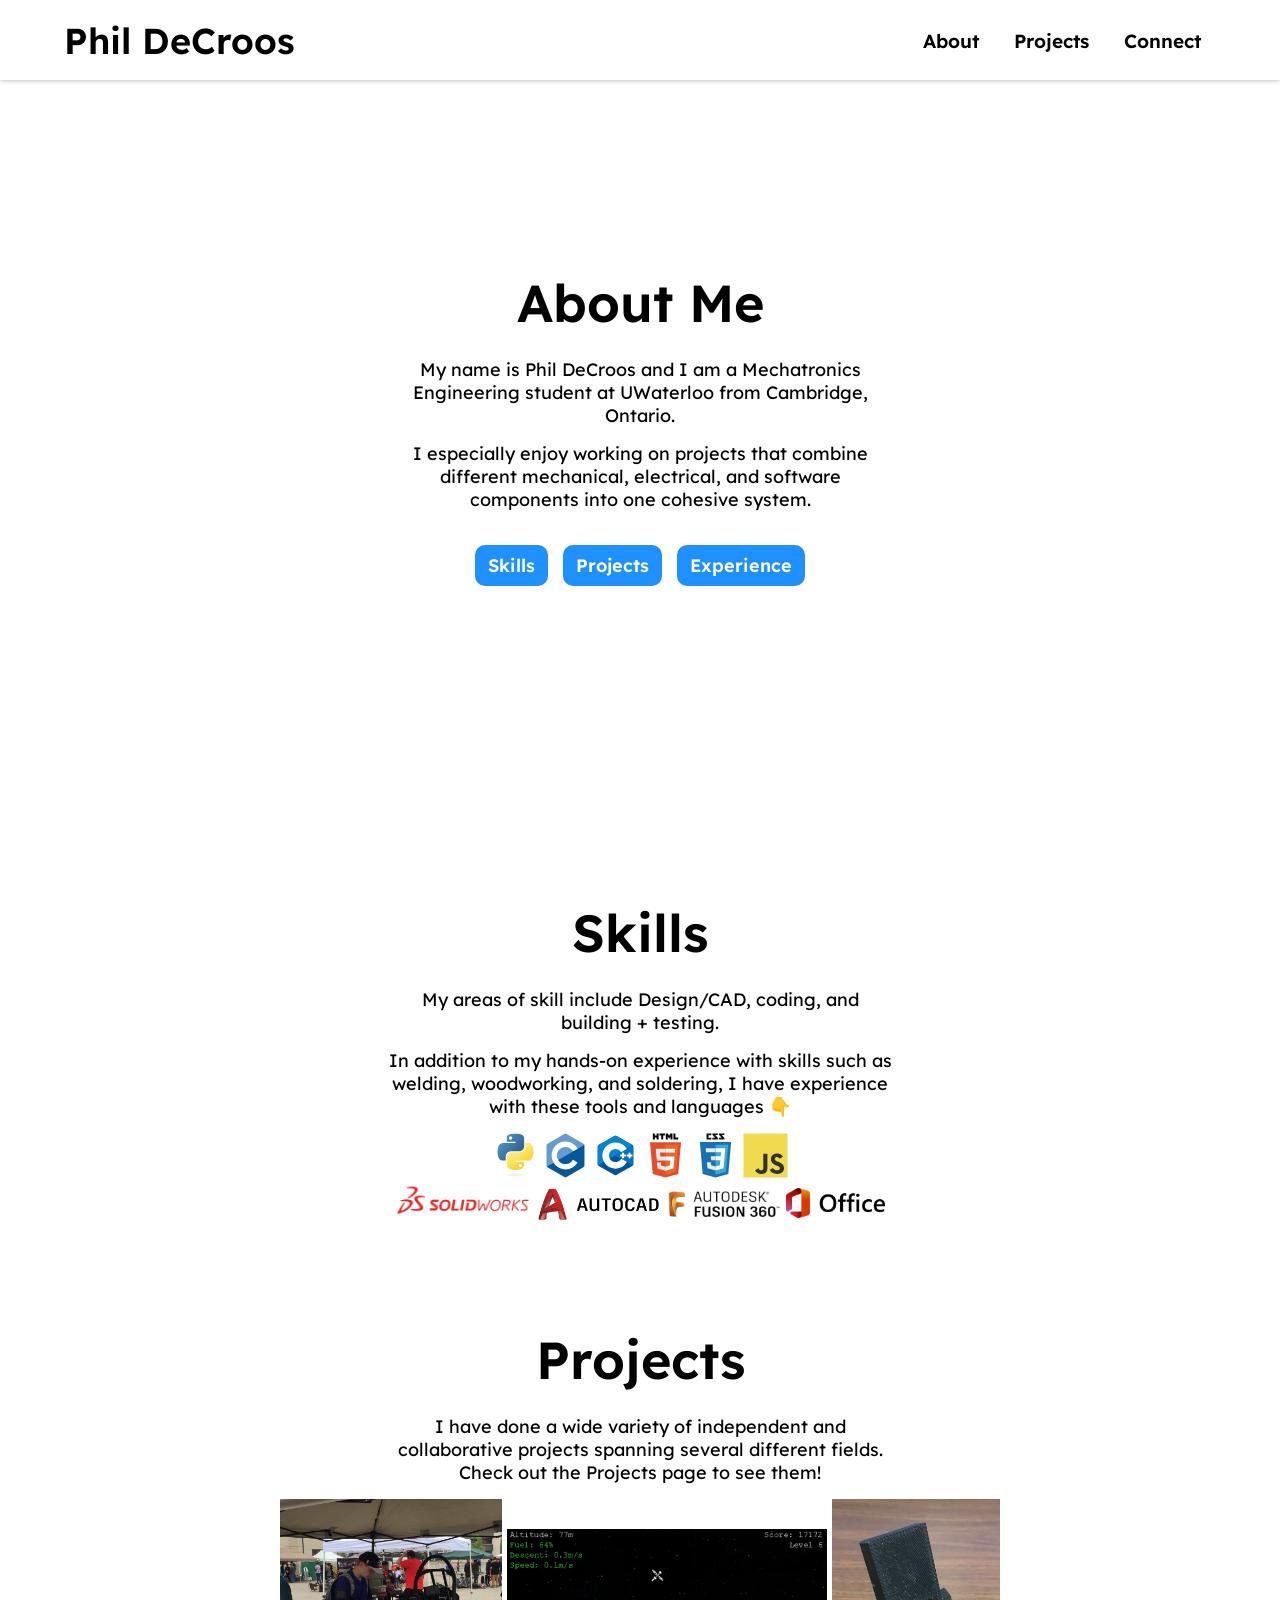
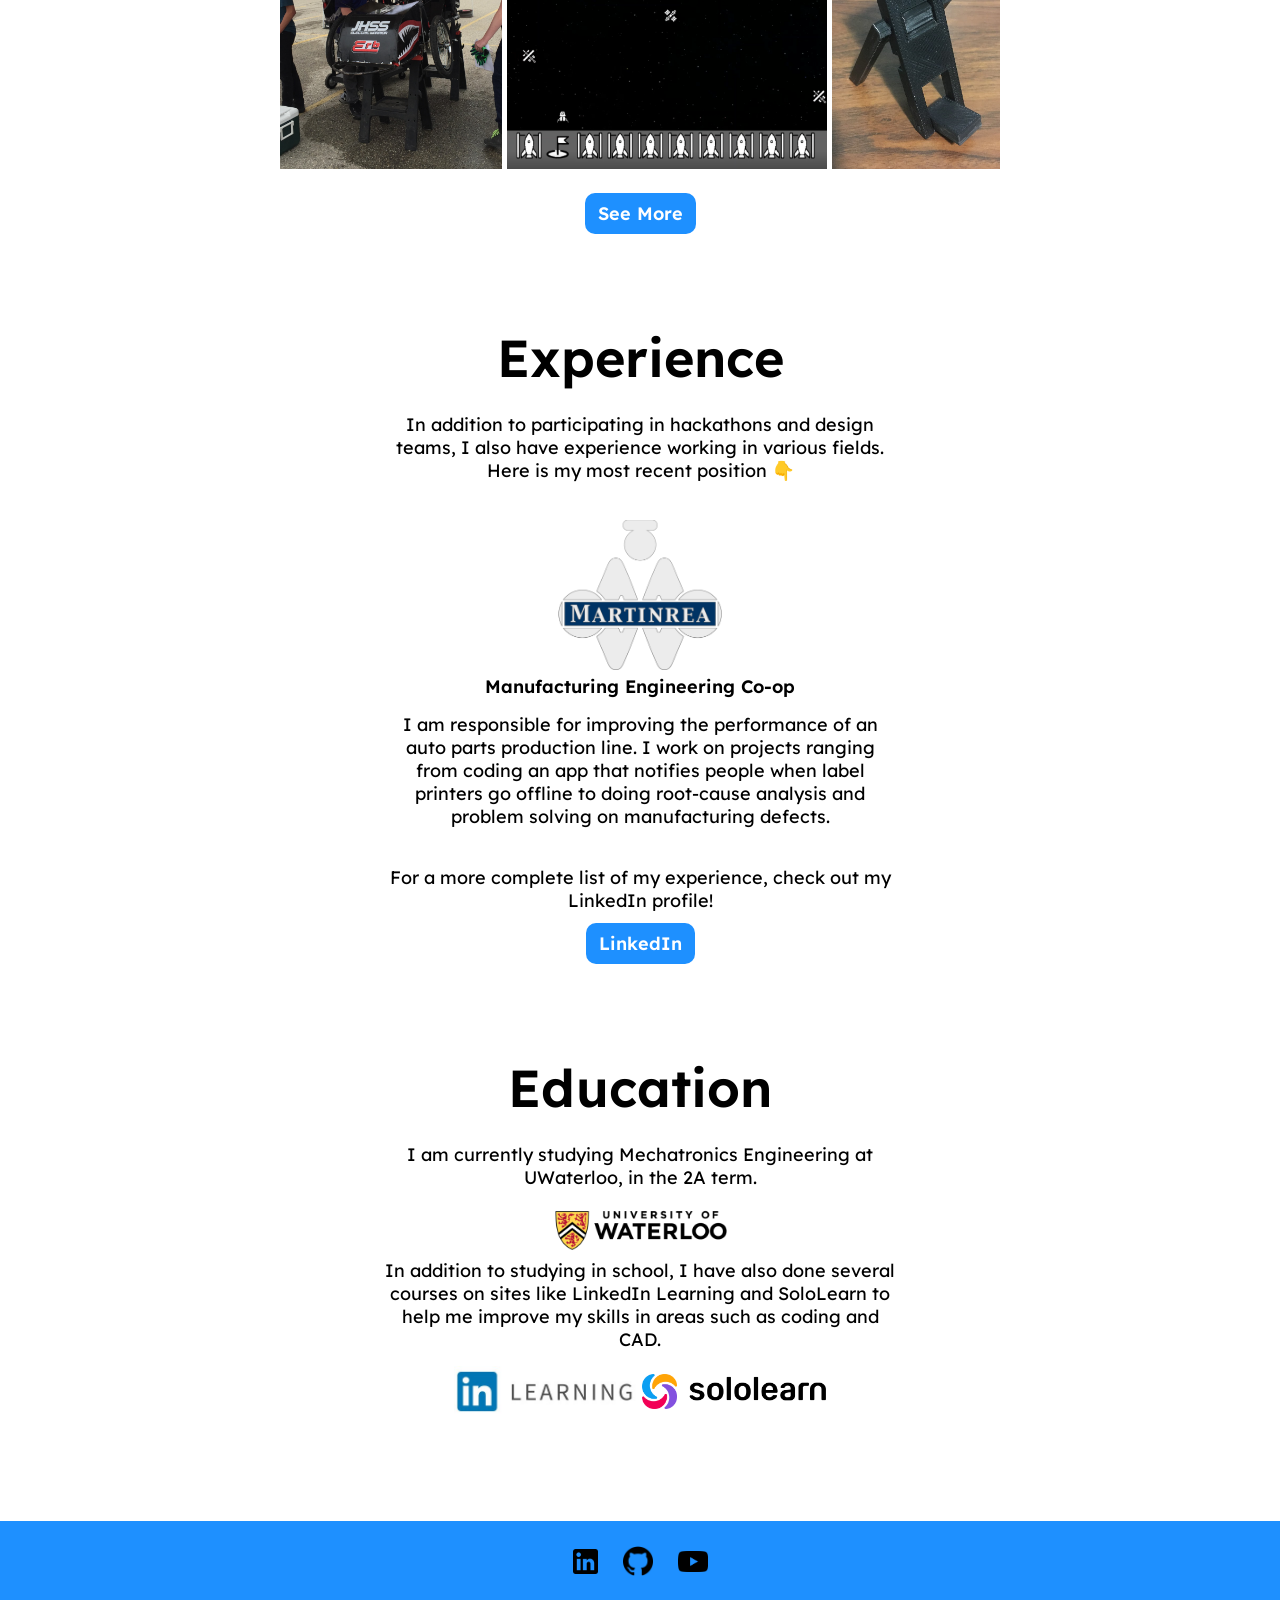
==== about.html @ ab0a5c9c "add about.html page" ====
<!DOCTYPE html> 
<!--
    if you're reading this, you know what to do
               v  v  v  v  v  v  v
            > pdecroos@uwaterloo.ca <
               ^  ^  ^  ^  ^  ^  ^
-->
    <head>
        <title>
            Phil DeCroos
        </title>
        
        <link href="style.css" rel="stylesheet">

        <link rel="preconnect" href="https://fonts.googleapis.com">
        <link rel="preconnect" href="https://fonts.gstatic.com" crossorigin>
        <link href="https://fonts.googleapis.com/css2?family=Lexend+Deca&display=swap" rel="stylesheet">

        <meta charset="UTF-8">
        
        <link rel="icon" href="assets/icon.png">
    </head>
  
    <body>
        <header>
            <h1>
                <a id="home" href="index.html">Phil DeCroos</a>
            </h1>

            <nav>
                <ul>
                    <li><a class="option" href="about.html">About</a></li>
                    <li><a class="option" href="projects.html">Projects</a></li>
                    <li><a class="option" href="connect.html">Connect</a></li>
                </ul>
            </nav>
        </header>

        <div class="initsection">
            <div id="before1"></div>

            <div class="subtitle">
                About Me
            </div>

            <br>

            <p>
                My name is Phil DeCroos and I am a Mechatronics Engineering student at UWaterloo from Cambridge, Ontario.
            </p>

            <p>
                I especially enjoy working on projects that combine different mechanical, electrical, and software components into one cohesive system.
            </p>

            <br>
    
                <div class="buttonholder">
                    <a class="button" href="#skills">Skills</a>
                    <a class="button" href="#projects">Projects</a>
                    <a class="button" href="#experience">Experience</a>
                </div>

            <div class="downguide" id="skills"></div>
        </div>

        <div class="section">
            <div class="subtitle">
                Skills
            </div>

            <br>

            <p>
                My areas of skill include Design/CAD, coding, and building + testing.
            </p>

            <p>
                In addition to my hands-on experience with skills such as welding, woodworking, and soldering, I have experience with these tools and languages 👇
            </p>

            
            <image src="assets/python.svg" height="45px"></image>
            <image src="assets/c.svg" height="45px"></image>
            <image src="assets/c++.svg" height="45px"></image>
            <image src="assets/html.svg" height="45px"></image>
            <image src="assets/css.svg" height="45px"></image>
            <image src="assets/javascript.svg" height="45px"></image>

            <br>

            <image src="assets/solidworks.png" height="35px" style="margin-bottom: 4px;"></image>
            <image src="assets/autocad.png" height="35px"></image>
            <image src="assets/fusion360.png" height="30px" style="margin-bottom: 3px;"></image>
            <image src="assets/office.png" height="30px" style="margin-bottom: 4px;"></image>

            <div class="downguide" id="projects"></div>
        </div>

        <div class="section">
            <div class="subtitle">
                Projects
            </div>

            <br>

            <p>
                I have done a wide variety of independent and collaborative projects spanning several different fields. Check out the Projects page to see them!
            </p>

            <div>
                <image class="imagerow" src="assets/car_image_1.JPG"></image>
                <image class="imagerow" src="assets/lunar_lander_img.png"></image>
                <image class="imagerow" src="assets/phone_stand_standing.png"></image>
            </div>

            <br>

            <div class="buttonholder">
                <a class="button" href="projects.html">See More</a>
            </div>

            <div class="downguide" id="experience"></div>
        </div>

        <div class="section">
            <div class="subtitle">
                Experience
            </div>

            <br>

            <p>
                In addition to participating in hackathons and design teams, I also have experience working in various fields. Here is my most recent position 👇
            </p>

            <br>

            <image src="assets/martinrea.png" height="150px"></image>

            <p class="bold">
                Manufacturing Engineering Co-op
            </p>

            <p>
                I am responsible for improving the performance of an auto parts production line. I work on projects ranging from coding an app that notifies people when label printers go offline to doing root-cause analysis and problem solving on manufacturing defects.
            </p>

            <br>

            <p>
                For a more complete list of my experience, check out my LinkedIn profile!
            </p>

            <div class="buttonholder">
                <a class="button" target="_blank" href="https://www.linkedin.com/in/philip-decroos/">LinkedIn</a>
            </div>

            <div class="downguide" id="education"></div>
        </div>

        <div class="section">
            <div class="subtitle">
                Education
            </div>

            <br>

            <p>
                I am currently studying Mechatronics Engineering at UWaterloo, in the 2A term.
            </p>

            <image src="assets/uwaterloo.png" height="50px"></image>

            <p>
                In addition to studying in school, I have also done several courses on sites like LinkedIn Learning and SoloLearn to help me improve my skills in areas such as coding and CAD.
            </p>

            <image src="assets/linkedin_learning.jpg" height="50px"></image>
            <image src="assets/sololearn.png" height="35px" style="margin-bottom: 7px;"></image>
        </div>

        <div class="footer">
            <div class="footerbefore"></div>

            <a class="footerlink" href="https://www.linkedin.com/in/philip-decroos/" target="_blank">
                <image class="linkedin" src="assets/linkedin.png"></image>
            </a>

            <a class="footerlink" href="https://github.com/phildecroos" target="_blank">
                <image class="github" src="assets/github.png"></image>
            </a>

            <a class="footerlink" href="https://www.youtube.com/channel/UCZ_ytpvFQBsmq4oqE_OsNLg" target="_blank">
                <image class="youtube" src="assets/youtube.png"></image>
            </a>
        </div>
    </body>
</html>
---- style.css ----
/* General Tags */



html {
    scroll-behavior: smooth;
    font-family: 'Lexend Deca', sans-serif;
}

body {
    background: #ffffff;
    color: #000000;
    margin: 0;
    padding: 0;
    text-decoration: none;
    text-align: center;
    font-size: 18px;
}

* {
    box-sizing: border-box;
    margin: 0;
    padding: 0;
}

a {
    text-decoration: none;
}

ul {
    list-style: none;
    margin-bottom: 20px;
}

br {
    user-select: none;
}

p {
    font-size: 18px;
    text-align: center;
    width: 40vw;
    margin: auto;
    margin-top: 0;
    padding-bottom: 15px;
}

.bold {
    font-weight: 600;
}

.initsection {
    height: 100vh;
}

#before1 {
    height: 30vh;
}

#hello {
    font-size: 70px;
    font-weight: 600;
}

.subtitle {
    font-size: 52px;
    font-weight: 600;
}

.section {
    margin-bottom: 100px;
}

::-moz-selection {
    color: #ffffff;
    background: #1e90ff;
}

::selection {
    color: #ffffff;
    background: #1e90ff;
}



/* Navbar */



#home {
    font-size: 36px;
    font-weight: 600;
    margin-top: 0px;
    margin-bottom: 10px;
    color: #000000;
}

header {
    user-select: none;
    display: flex;
    justify-content: space-between;
    align-items: center;
    padding: 0px 5%;
    z-index: 1;
    position: fixed;
    width: 100%;
    background: #ffffff;
    box-shadow: 0px 0px 5px #aaaaaa;
    height: 80px;
}

nav ul {
    list-style: none;
    margin-top: 12px;
    margin-bottom: 10px;
}

nav ul li {
    display: inline-block;
}

.option {
    color: #000000;
    font-size: 19px;
    font-weight: 600;
    text-decoration: none;
    padding: 2px 0px;
    border: none;
    cursor: pointer;
    margin: 0px 15px;
}

.option:hover {
    border-bottom-style: solid;
    border-width: 4px;
    border-color: #1e90ff;
}



/* Footer */



.footer {
    height: 80px;
    background-color: #1e90ff;
    user-select: none;
}

.footerbefore {
    height: 25px;
}

.footerlink {
    margin: 0px 10px;
}

.linkedin {
    height: 25px;
    margin-bottom: 2px;
}

.github {
    height: 30px;
}

.youtube {
    width: 30px;
    margin-bottom: 4px;
}



/* Buttons */



.button {
    color: #ffffff;
    text-decoration: none;
    font-weight: 600;
    padding: 9px 13px;
    background-color: #1e90ff;
    border: none;
    border-radius: 10px;
    margin: 0px 5px;
    user-select: none;
}

.button:hover {
    background-color: #000000;
}

.buttonholder {
    margin: 5px 0px 19px 0px;
}



/* Home Page */



#down {
    margin-top: 10vh;
}

.imagerow {
    max-height: 30vh;
    width: auto;
    max-width: 25vw;
}



/* Projects */



.image1 {
    max-height: 40vh;
    width: auto;
    max-width: 80vw;
}

.image2 {
    max-height: 40vh;
    width: auto;
    max-width: 40vw;
}

.image3 {
    max-height: 40vh;
    width: auto;
    max-width: 25vw;
}

.video {
    height: 55vh;
    width: 97.9vh;
    max-width: 80vw;
    max-height: 44.9vw;
}



/* Connect */



.connect_initsection {
    height: 100vh;
}

.connectgap {
    height: 20vh;
}

.down {
    position: relative;
    display: inline-block;
}

.down .hoverimg {
    display: none;
    position: absolute;
    top: 0;
    left: 0;
}

.down:hover .hoverimg {
    display: inline;
}
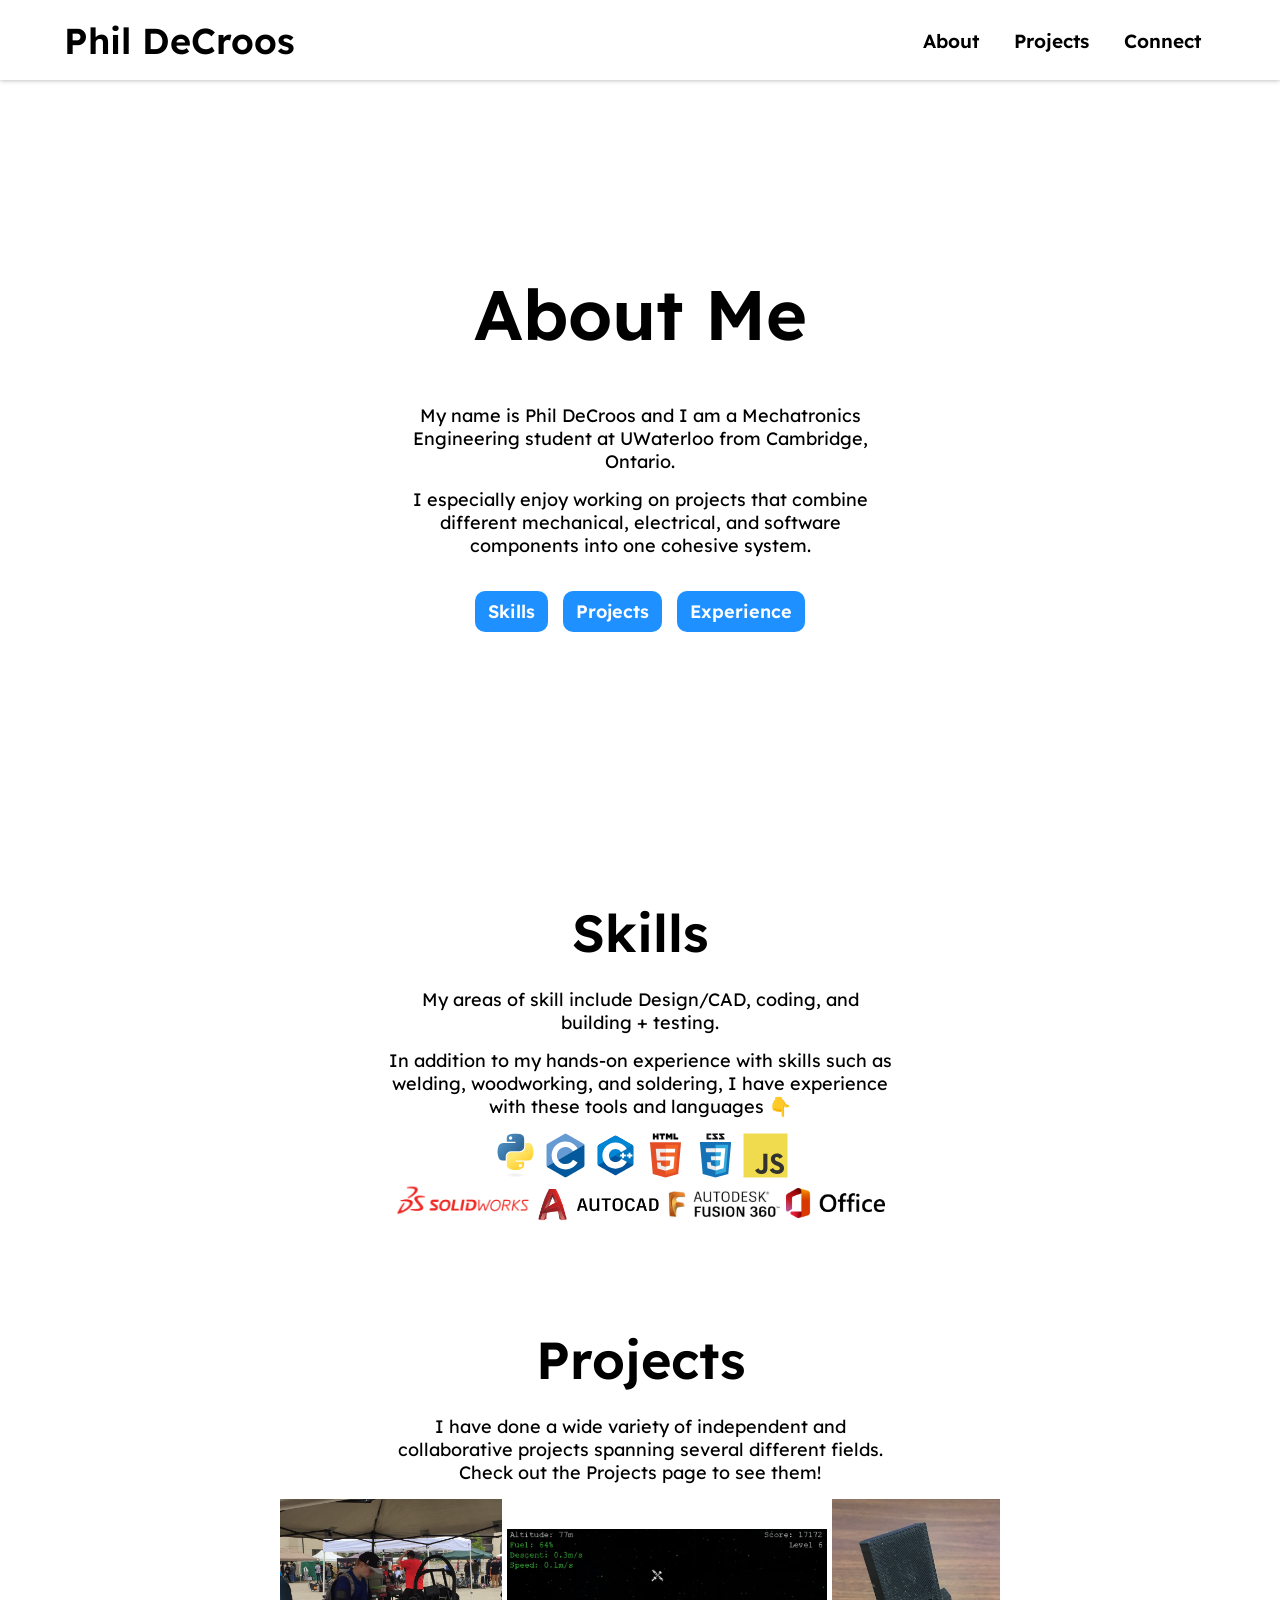
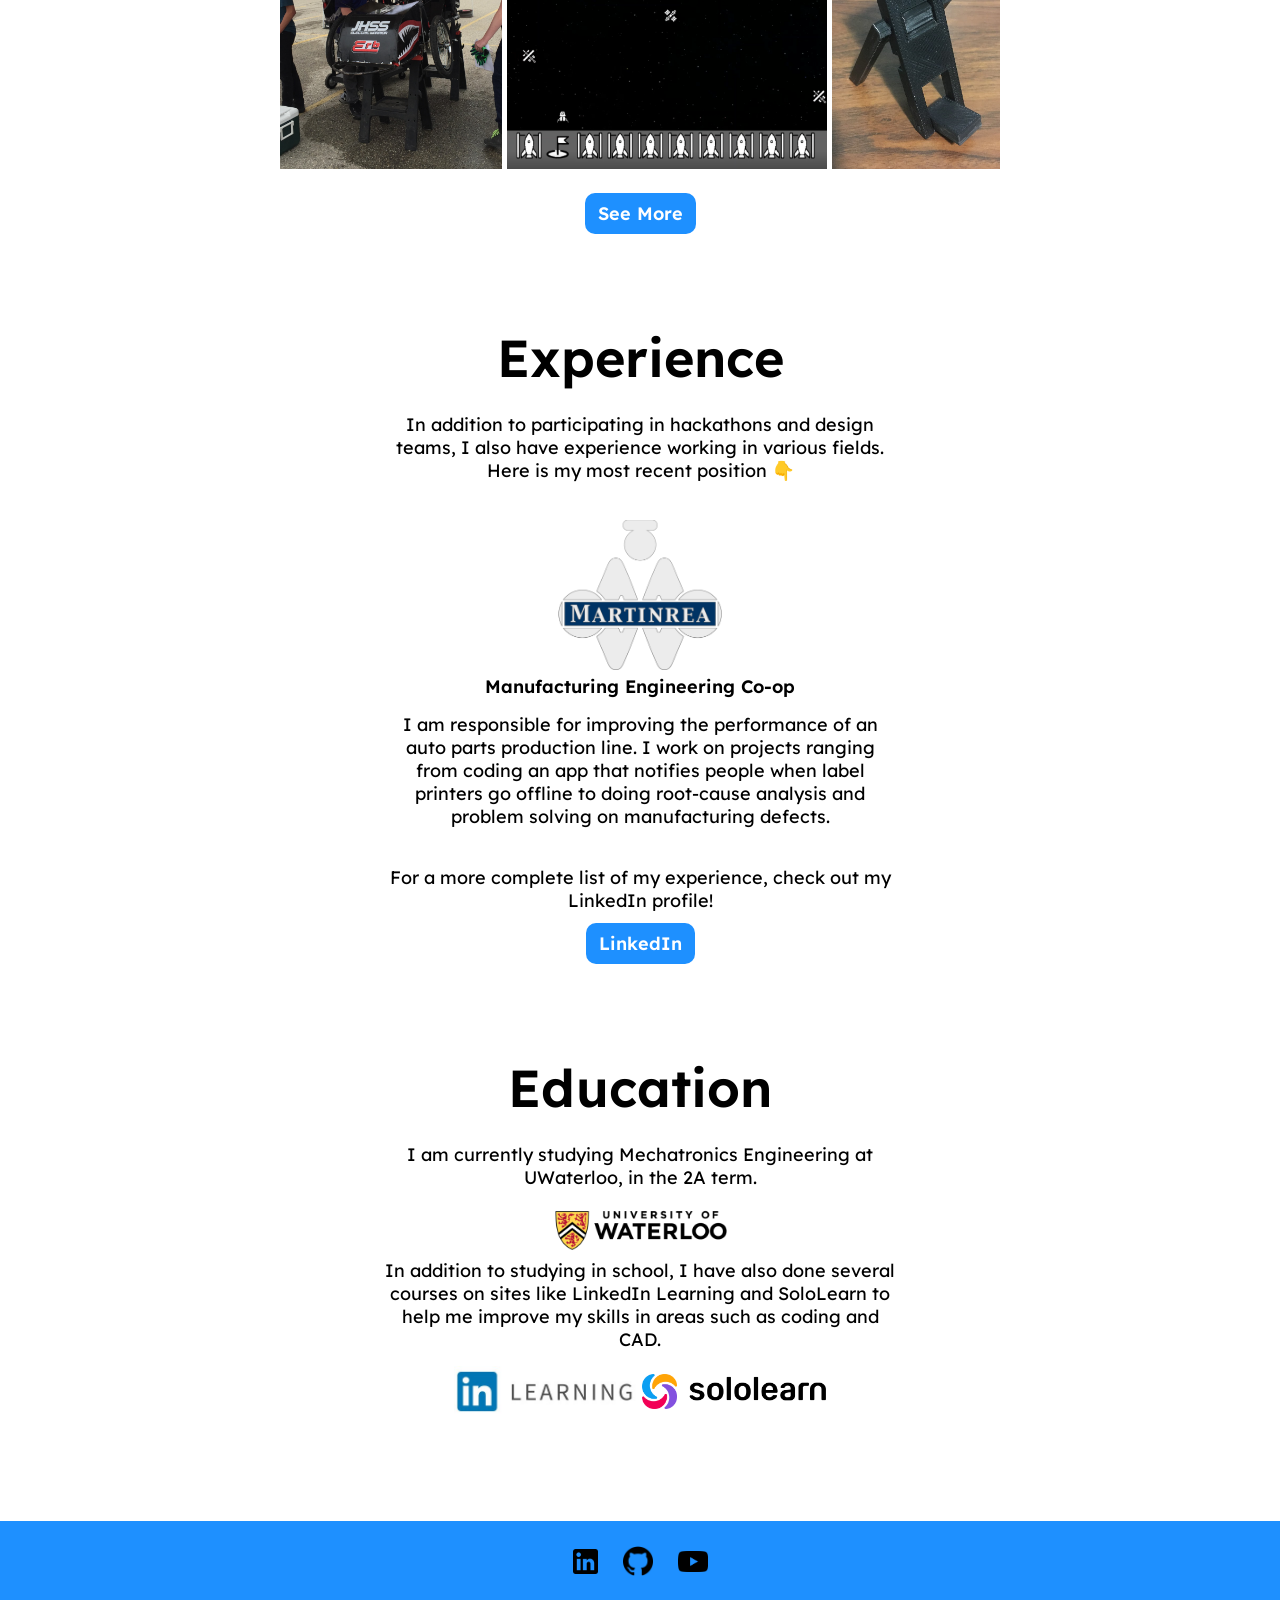
==== commit ae1a0d7f: "update about page" ====
--- a/about.html
+++ b/about.html
@@ -39,27 +39,36 @@
         <div class="initsection">
             <div id="before1"></div>
 
-            <div class="subtitle">
-                About Me
-            </div>
-
-            <br>
-
-            <p>
-                My name is Phil DeCroos and I am a Mechatronics Engineering student at UWaterloo from Cambridge, Ontario.
-            </p>
-
-            <p>
-                I especially enjoy working on projects that combine different mechanical, electrical, and software components into one cohesive system.
-            </p>
-
-            <br>
+            <div> 
+                <div id="hello">
+                    About Me
+                </div>
+            </div>
+    
+            <div>
+                <br>
+                <br>
+    
+                <p>
+                    My name is Phil DeCroos and I am a Mechatronics Engineering student at UWaterloo from Cambridge, Ontario.
+                </p>
+
+                <p>
+                    I especially enjoy working on projects that combine different mechanical, electrical, and software components into one cohesive system.
+                </p>
+
+                <br>
     
                 <div class="buttonholder">
                     <a class="button" href="#skills">Skills</a>
                     <a class="button" href="#projects">Projects</a>
                     <a class="button" href="#experience">Experience</a>
                 </div>
+            </div>
+
+            <br>
+            <br>
+            <br>
 
             <div class="downguide" id="skills"></div>
         </div>
